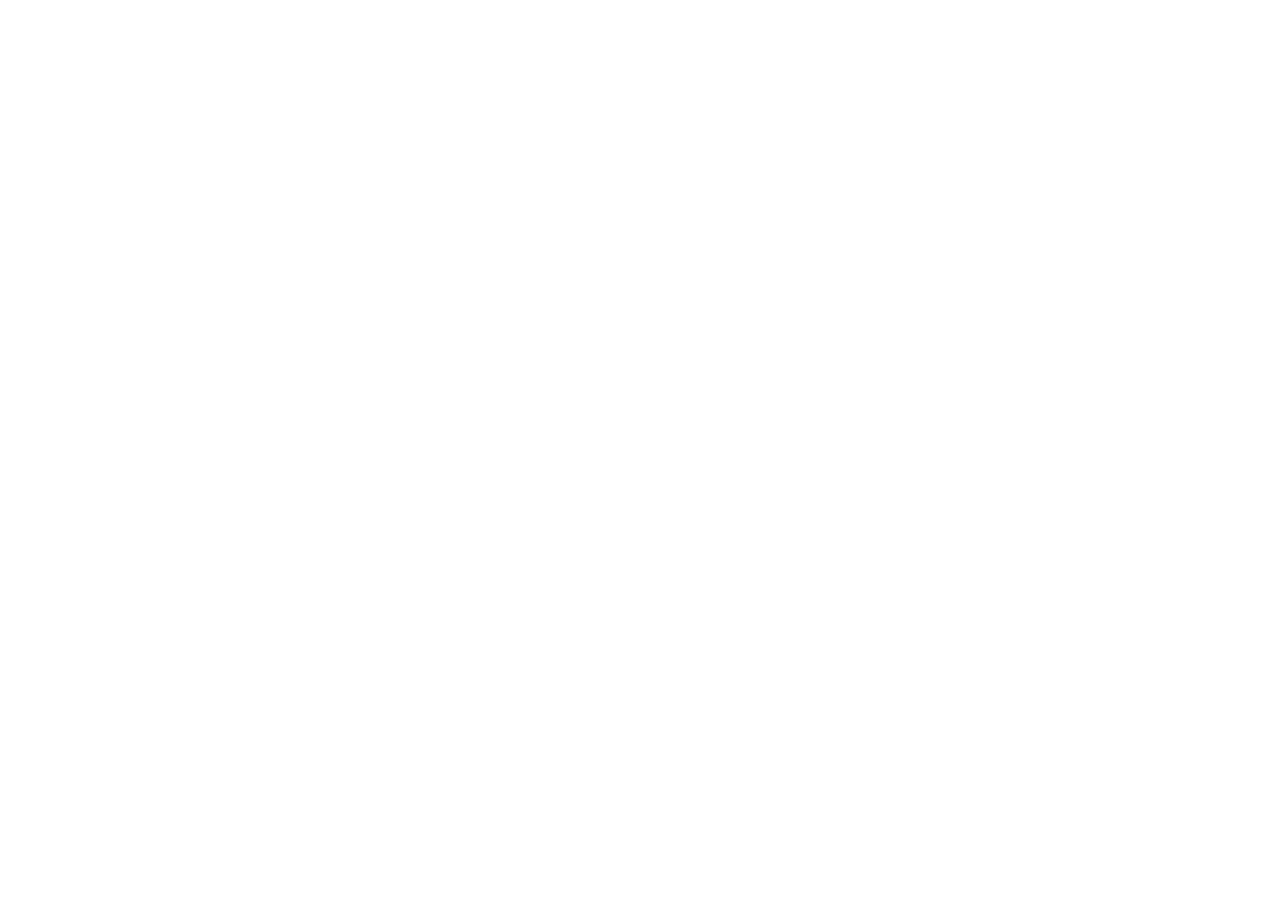
==== HTML SKELETON/index.html @ 5bbc4f84 "added skeleton" ====
<!-- Put your HTML HERE, make sure to connect your style.css sheet -->

<!DOCTYPE html>
<html>
<head>
    <title>hmtl-layout second</title>
    <meta charset="utf-8">
    <meta name="viewport" content="width=device-width, initial-scale=1">

    <!-- RESET -->
    <link rel="stylesheet" href="./styles/reset.css">

    <!-- STYLES -->
    <link rel="stylesheet" href="./styles/main.css">


</head>
  <body>



  

  </body>
</html>
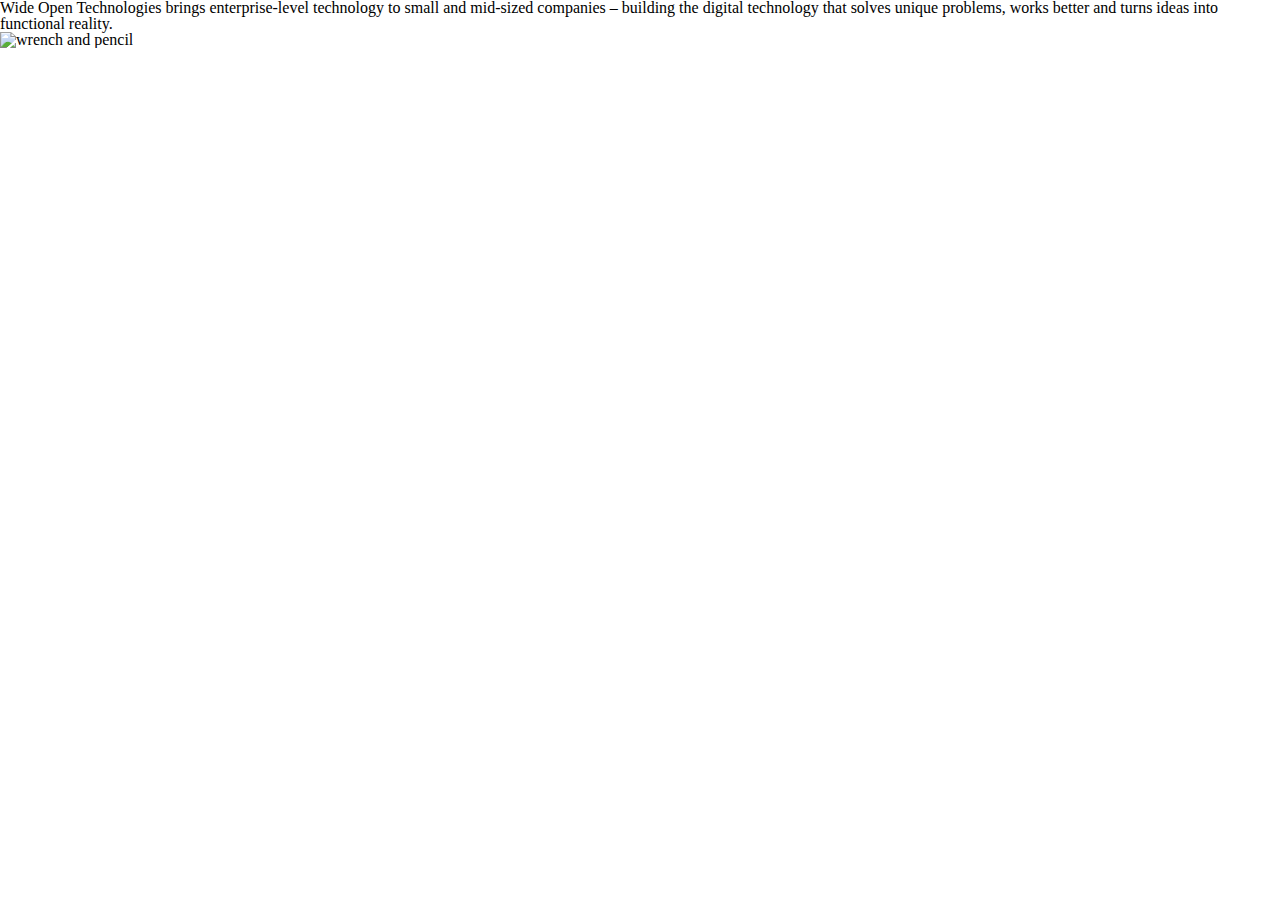
==== commit d0ab67c0: "top section complete" ====
--- a/HTML SKELETON/index.html
+++ b/HTML SKELETON/index.html
@@ -1,9 +1,9 @@
 <!-- Put your HTML HERE, make sure to connect your style.css sheet -->
 
 <!DOCTYPE html>
-<html>
+<html lang="eng-us">
 <head>
-    <title>hmtl-layout second</title>
+    <title>Wide Open</title>
     <meta charset="utf-8">
     <meta name="viewport" content="width=device-width, initial-scale=1">
 
@@ -17,9 +17,89 @@
 </head>
   <body>
 
+    <main class="wrapper">
+
+      <section class="top-home-main">
+
+          <section class="main-logo">
+
+            <img src="img/wot-logo-whitex2.svg" alt="compressed menu" />
+
+          </section>
 
 
-  
+          <section class="dropdown-container">
+
+            <section class="hamburger">
+
+                <img src="img/white-hamburger.png" alt="logo" />
+
+                    <section class="dropdown-content">
+                        <a href="#">SERVICES</a>
+                        <a href="#">COMPANY</a>
+                        <a href="#">PORTFOLIO</a>
+                        <a href="#">CAREERS</a>
+                        <a href="#">BLOG</a>
+                        <a href="#">CONTRACT</a>
+                    </section>
+
+            </section>
+
+          </section>
+
+          <section class="header-text">
+
+            <h2 id = "digital">Your Digital</h2>
+            <h2 id = "huge-h2">Workshop</h2>
+
+              <section class = "accent-bars">
+
+                <div class="d-bar">
+
+                </div>
+
+                <h3>Building Business <font class="orange">Solutions</font> & Bright <font class="green">Ideas</font></h3>
+
+                <div class="d-bar">
+
+                </div>
+
+              </section>
+
+          </section>
+
+          <section class="header-button-area">
+
+            <button class="header-button">Learn More</button>
+
+          </section>
+
+      </section>
+
+
+      <section class="how">
+
+        <p>
+          Wide Open Technologies brings enterprise-level technology
+          to small and mid-sized companies – building the digital technology that
+          solves unique problems, works better and turns ideas into functional reality.
+        </p>
+
+        <img src=""/img/tool1.PNG"" alt="wrench and pencil" />
+
+
+      </section>
+
+
+      <footer class="main-footer">
+
+
+
+      </footer>
+
+
+
+    </main>
 
   </body>
 </html>
--- a/HTML SKELETON/styles/main.css
+++ b/HTML SKELETON/styles/main.css
@@ -0,0 +1,193 @@
+@import url(https://fonts.googleapis.com/css?family=Oswald:400,300,700);
+@import url(https://fonts.googleapis.com/css?family=Open+Sans:400,300,600,700);
+@import url(https://fonts.googleapis.com/css?family=Lato:400,300,700);
+@import url(https://fonts.googleapis.com/css?family=Roboto:400,300,500,700);
+
+*, *:before, *:active{
+
+  box-sizing: inherit;
+}
+
+.top-home-main{
+
+  width: 100%;
+  height: 400px;
+  background: url(../img/background.jpg);
+  background-position: center;
+  background-repeat: no-repeat;
+  background-size: cover;
+  position: relative;
+  /*display: flex;
+  justify-content: space-between;
+  align-items: center;*/
+
+}
+
+.main-logo{
+
+  height: 65px;
+  width: 150px;
+  position: absolute;
+  top:4vh;
+  left:5%;
+
+}
+
+.dropdown-container{
+
+  position: relative;
+  z-index: 1000;
+
+}
+
+.hamburger{
+
+
+  width: 50px;
+  height: 50px;
+  position: absolute;
+  top: 3vh;
+  right: 1%;
+
+}
+
+.hamburger img{
+
+  background-position: center;
+  background-repeat: no-repeat;
+  background-size:contain;
+  width: 100%;
+}
+
+.dropdown-content {
+    display: none;
+    position: absolute;
+    background-color: #687175;
+    min-width: 95vw;
+
+
+    height: 300px;
+    right:0;
+    top: 8vh;
+
+
+}
+
+.dropdown-content a {
+    padding: 17px 16px;
+    text-decoration: none;
+    display: block;
+    color: white;
+    font-family: Open Sans, sans-serif;
+}
+
+.hamburger:hover .dropdown-content {
+    display: block;
+}
+
+
+@media (min-width: 700px) {
+
+.top-home-main{
+  display: none;
+}
+
+.hamburger{
+  display: none;
+}
+
+}
+
+.header-text{
+  width: 100%;
+  position: absolute;
+  top: 10vh;
+}
+
+.header-text h2{
+
+  color: white;
+  font-family: Open Sans, sans-serif;
+  text-align: center;
+  padding-bottom: 10px;
+
+}
+
+
+#digital{
+
+  font-size: 23px;
+  padding-bottom: 10px;
+}
+
+#huge-h2{
+
+  font-size: 80px;
+}
+
+.accent-bars{
+
+  width: 80%;
+  display: flex;
+  justify-content: space-between;
+  align-items: center;
+  margin: auto;
+
+}
+
+.d-bar{
+  background: #fff;
+  height: 10px;
+  width: 20%;
+}
+
+.header-text h3{
+
+  color: white;
+  font-family: Open Sans, sans-serif;
+  text-align: center;
+  width: 50%;
+
+}
+
+.orange{
+
+  color: #f37b39;
+}
+
+.green{
+
+  color: #b5cc35;
+}
+
+.header-button-area{
+
+  width: 100%;
+  position: absolute;
+  bottom:30px;
+
+  display: flex;
+  justify-content:center;
+
+}
+
+.header-button{
+
+  width: 80%;
+  height: 50px;
+  border-radius: 50px;
+  border-color: #b5cc35;
+  border-width: 3px;
+  border-style: solid;
+  background: none;
+  color: #b5cc35;
+  font-size: 20px;
+
+}
+
+.header-button:hover{
+
+  background: #b5cc35;
+  color: #fff;
+
+}
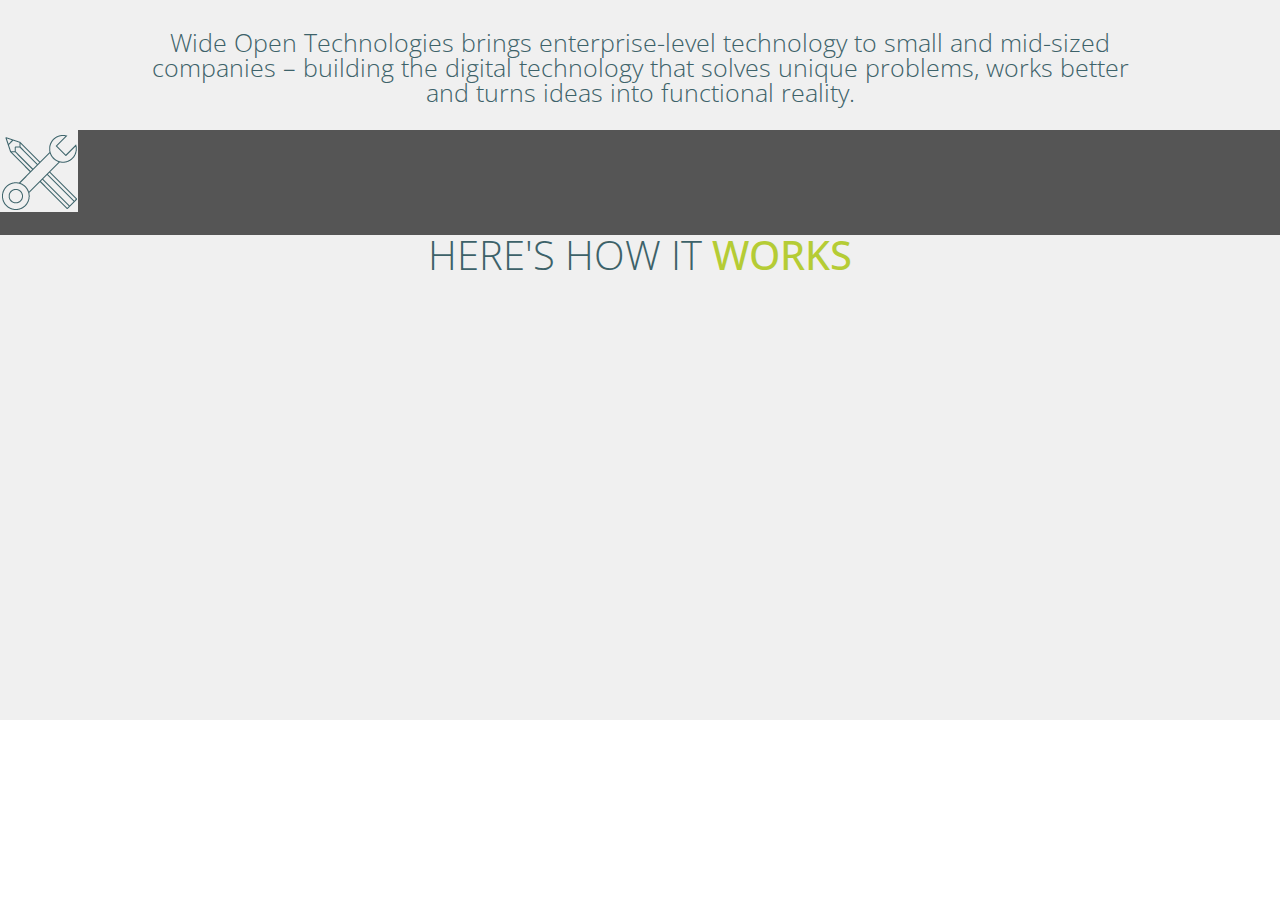
==== commit a7fad667: "second section complete" ====
--- a/HTML SKELETON/index.html
+++ b/HTML SKELETON/index.html
@@ -58,7 +58,7 @@
 
                 </div>
 
-                <h3>Building Business <font class="orange">Solutions</font> & Bright <font class="green">Ideas</font></h3>
+                <h3>Building Business <span class="orange">Solutions</span> & Bright <span class="green">Ideas</span></h3>
 
                 <div class="d-bar">
 
@@ -79,14 +79,26 @@
 
       <section class="how">
 
-        <p>
-          Wide Open Technologies brings enterprise-level technology
-          to small and mid-sized companies – building the digital technology that
-          solves unique problems, works better and turns ideas into functional reality.
-        </p>
+        <section class="summary-container">
+          <p>
+            Wide Open Technologies brings enterprise-level technology
+            to small and mid-sized companies – building the digital technology that
+            solves unique problems, works better and turns ideas into functional reality.
+          </p>
+        </section>
 
-        <img src=""/img/tool1.PNG"" alt="wrench and pencil" />
 
+        <section class="tool-container">
+
+            <img src="img/tool1.PNG" alt="wrench and pencil" />
+
+        </section>
+
+        <section class="quote-container">
+
+            <h2>HERE'S HOW IT <span class="green" id = "bold">WORKS</span></h2>
+
+        </section>
 
       </section>
 
--- a/HTML SKELETON/styles/main.css
+++ b/HTML SKELETON/styles/main.css
@@ -17,9 +17,6 @@
   background-repeat: no-repeat;
   background-size: cover;
   position: relative;
-  /*display: flex;
-  justify-content: space-between;
-  align-items: center;*/
 
 }
 
@@ -65,7 +62,6 @@
     background-color: #687175;
     min-width: 95vw;
 
-
     height: 300px;
     right:0;
     top: 8vh;
@@ -78,7 +74,7 @@
     text-decoration: none;
     display: block;
     color: white;
-    font-family: Open Sans, sans-serif;
+    font-family: Lato, sans-serif;
 }
 
 .hamburger:hover .dropdown-content {
@@ -107,7 +103,7 @@
 .header-text h2{
 
   color: white;
-  font-family: Open Sans, sans-serif;
+  font-family: Lato, sans-serif;
   text-align: center;
   padding-bottom: 10px;
 
@@ -191,3 +187,63 @@
   color: #fff;
 
 }
+
+.how{
+
+  height: 80vh;
+  width: 100%;
+  background: #f0f0f0;
+}
+
+.summary-container{
+
+  display: flex;
+  justify-content:center;
+  padding-bottom: 25px;
+}
+
+.how p{
+
+  font-family: Open Sans;
+  font-weight: 200;
+  font-size: 25px;
+  color: #3d6269;
+  text-align: center;
+  width: 80%;
+  padding-top: 30px;
+}
+
+.tool-container{
+  width: 100%;
+
+  padding-bottom: 20px;
+  background: #555;
+
+
+}
+.quote-container{
+  width: 100%;
+
+
+}
+
+.tool-container img{
+
+  text-align: center;
+}
+
+.how h2{
+
+  color: #3d6269;
+  font-family: Open Sans;
+  font-weight: 300;
+  font-size: 40px;
+  text-align: center;
+  width: 60%;
+  margin: auto;
+}
+
+#bold{
+
+  font-weight: 500;
+}
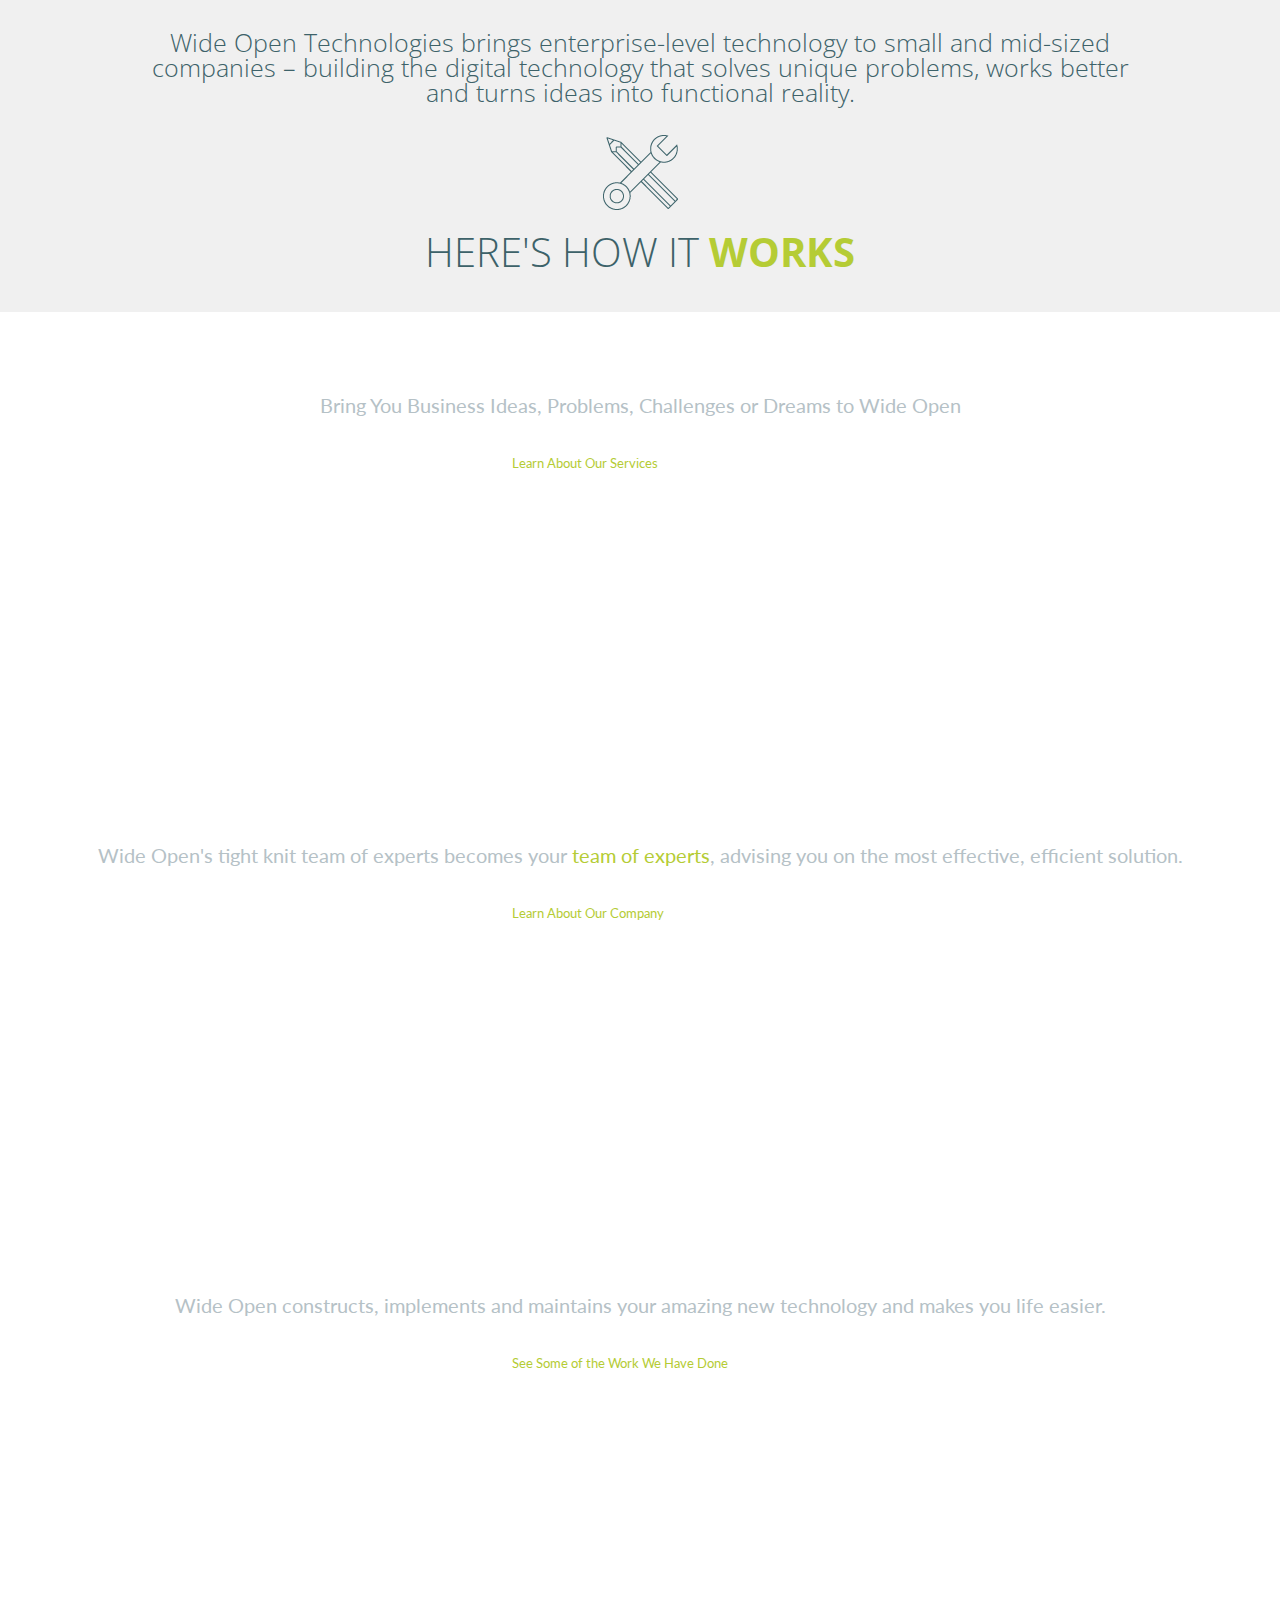
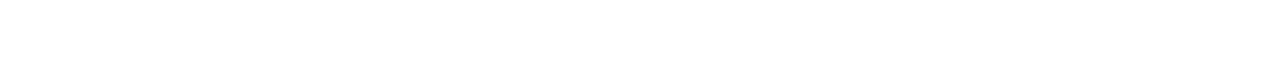
==== commit 74f72a12: "finished section 6" ====
--- a/HTML SKELETON/index.html
+++ b/HTML SKELETON/index.html
@@ -102,6 +102,96 @@
 
       </section>
 
+      <section class="pitch">
+
+        <section class="pitch-area">
+
+          <div class="pitch-image">
+
+            <img src="img/tool2.PNG" alt="" />
+
+          </div>
+
+          <div class="pitch-quote">
+
+            <h3>Bring You Business Ideas, Problems, Challenges or Dreams to Wide Open</h3>
+
+          </div>
+
+          <div class="pitch-link">
+
+            <a href="#">Learn About Our Services</a>
+
+          </div>
+
+          <div class="pitch-arrow">
+
+            <img src="img/toolarrow.PNG" alt="" />
+
+          </div>
+
+        </section>
+
+        <section class="pitch-area">
+
+          <div class="pitch-image">
+
+            <img src="img/tool3.PNG" alt="" />
+
+          </div>
+
+          <div class="pitch-quote">
+
+            <h3>Wide Open's tight knit team of experts becomes your <span class="green">team of experts</span>, advising you on the most effective, efficient solution.</h3>
+
+          </div>
+
+          <div class="pitch-link">
+
+            <a href="#">Learn About Our Company</a>
+
+          </div>
+
+          <div class="pitch-arrow">
+
+            <img src="img/toolarrow.PNG" alt="" />
+
+          </div>
+
+        </section>
+
+        <section class="pitch-area">
+
+          <div class="pitch-image">
+
+            <img src="img/tool4.PNG" alt="" />
+
+          </div>
+
+          <div class="pitch-quote">
+
+            <h3>Wide Open constructs, implements and maintains your amazing new technology and makes you life easier.</h3>
+
+          </div>
+
+          <div class="pitch-link">
+
+            <a href="#">See Some of the Work We Have Done</a>
+
+          </div>
+
+          <div class="pitch-arrow">
+
+            <img src="img/toolarrow.PNG" alt="" />
+
+          </div>
+
+        </section>
+
+
+
+      </section>
+
 
       <footer class="main-footer">
 
--- a/HTML SKELETON/styles/main.css
+++ b/HTML SKELETON/styles/main.css
@@ -190,7 +190,7 @@
 
 .how{
 
-  height: 80vh;
+  /*height: 80vh;*/
   width: 100%;
   background: #f0f0f0;
 }
@@ -217,13 +217,14 @@
   width: 100%;
 
   padding-bottom: 20px;
-  background: #555;
+  display: flex;
+  justify-content: center;
+  /*align-items: center;*/
 
 
 }
 .quote-container{
   width: 100%;
-
 
 }
 
@@ -241,9 +242,73 @@
   text-align: center;
   width: 60%;
   margin: auto;
+  padding-bottom: 40px;
 }
 
 #bold{
 
-  font-weight: 500;
-}
+  font-weight: 700;
+}
+
+.pitch-area{
+
+  height: 50vh;
+  width: 100%;
+  display: inline-block;
+
+
+}
+
+.pitch-image{
+
+  width: 140px;
+  margin: auto;
+
+}
+
+.pitch-image img{
+
+  padding-top: 40px;
+  width: 100%;
+  padding-bottom: 40px;
+}
+
+.pitch-quote{
+
+  display: flex;
+  justify-content: center;
+
+}
+
+.pitch-quote h3{
+
+  color: #b5c1c6;
+  font-family: Lato,sans-serif;
+  font-size: 20px;
+  width: 90%;
+  padding-bottom: 40px;
+  text-align: center;
+}
+
+.pitch-link {
+  width: 20%;
+  margin: auto;
+
+}
+
+.pitch-link a{
+  color: #b5cc35;
+  text-decoration: none;
+  font-family: Lato, sans-serif;
+  font-size: 13px;
+  text-align: center;
+
+}
+
+.pitch-arrow{
+
+  padding-top: 10px;
+  text-align: center;
+
+  width: 100%;
+}
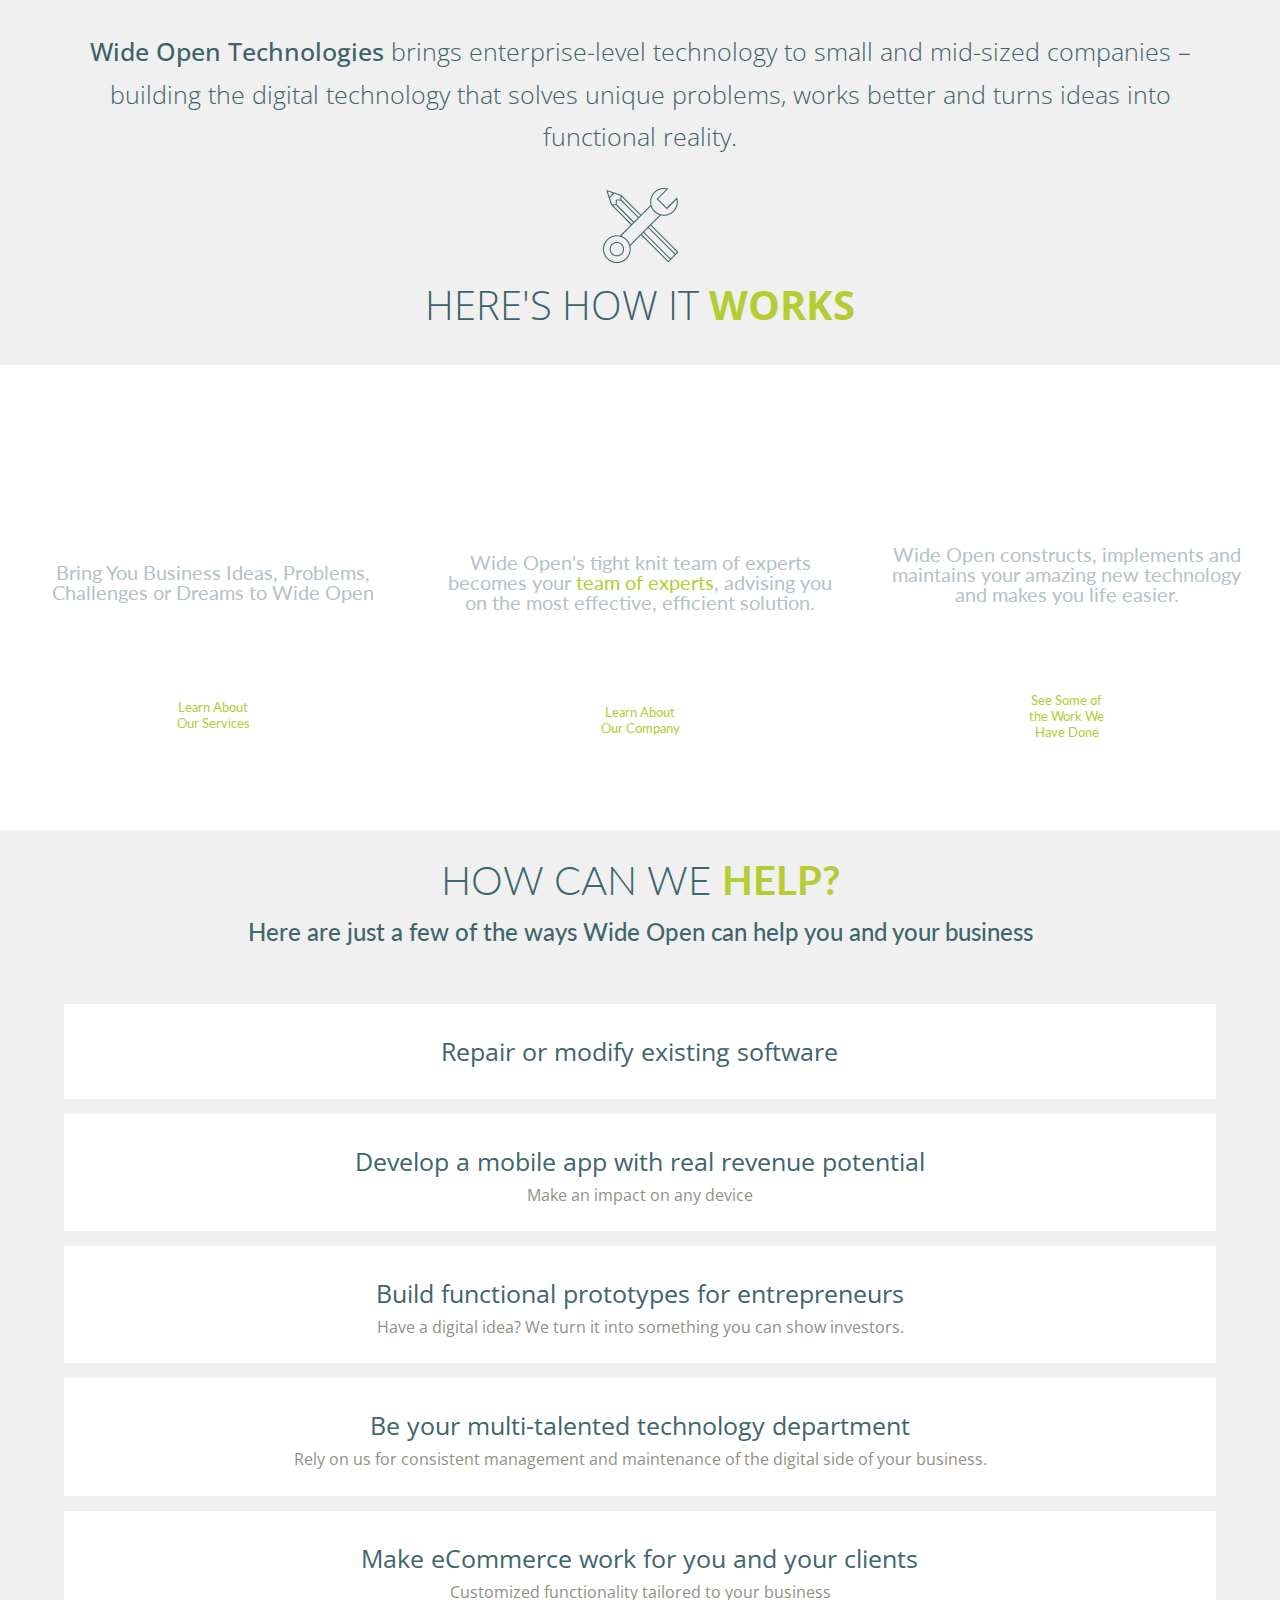
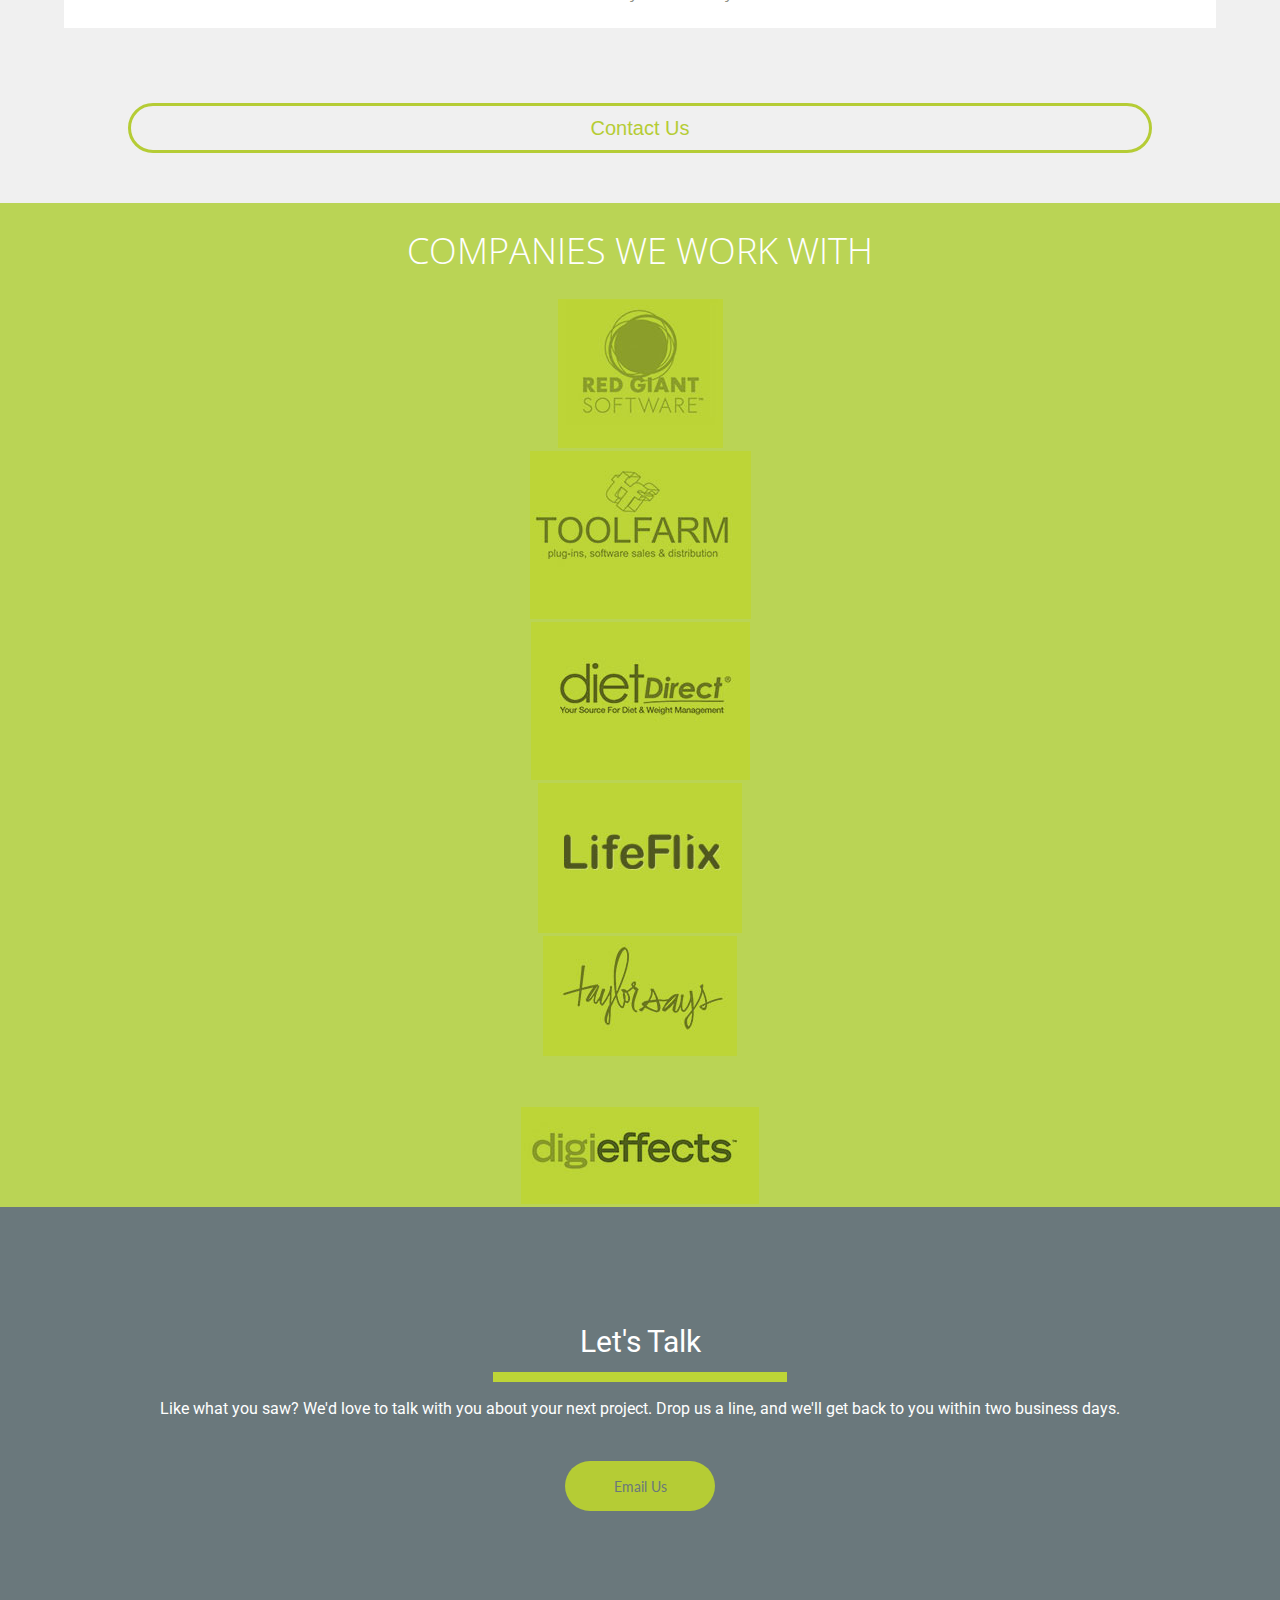
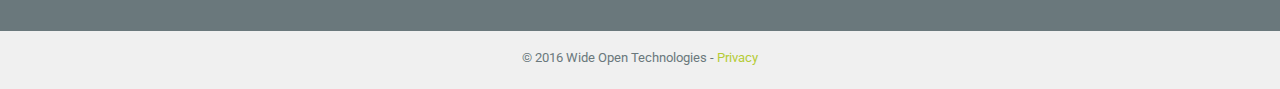
==== commit 07c1fa20: "completed iphone size page" ====
--- a/HTML SKELETON/index.html
+++ b/HTML SKELETON/index.html
@@ -70,7 +70,7 @@
 
           <section class="header-button-area">
 
-            <button class="header-button">Learn More</button>
+            <button class="clear-button">Learn More</button>
 
           </section>
 
@@ -81,7 +81,7 @@
 
         <section class="summary-container">
           <p>
-            Wide Open Technologies brings enterprise-level technology
+            <span id="semi-bold">Wide Open Technologies</span> brings enterprise-level technology
             to small and mid-sized companies – building the digital technology that
             solves unique problems, works better and turns ideas into functional reality.
           </p>
@@ -188,13 +188,142 @@
 
         </section>
 
-
+      </section>
+
+      <section class="help">
+
+        <section class="help-summary">
+
+          <h2>HOW CAN WE <span class="green" id="bold">HELP?</span></h2>
+
+          <h3>Here are just a few of the ways Wide Open can help you and your business</h3>
+
+        </section>
+
+        <section class="help-table">
+
+          <section class="help-type">
+            <h4>Repair or modify existing software</h4>
+          </section>
+
+          <section class="help-type">
+            <h4>Develop a mobile app with real revenue potential</h4>
+            <h5>Make an impact on any device</h5>
+          </section>
+
+          <section class="help-type">
+            <h4>Build functional prototypes for entrepreneurs</h4>
+            <h5>Have a digital idea? We turn it into something you can show investors.</h5>
+          </section>
+
+          <section class="help-type">
+            <h4>Be your multi-talented technology department</h4>
+            <h5>Rely on us for consistent management and maintenance of the digital side of your business.</h5>
+          </section>
+
+          <section class="help-type">
+            <h4>Make eCommerce work for you and your clients</h4>
+            <h5>Customized functionality tailored to your business</h5>
+          </section>
+
+        </section>
+
+        <section class="help-button-area">
+
+        <button class="clear-button">Contact Us</button>
+
+      </section>
+
+      <section class="partner-companies">
+
+        <h2>COMPANIES WE WORK WITH</h2>
+
+        <div class="partner-logo-container">
+
+          <img src="img/logos/1.png" alt="" />
+
+        </div>
+
+        <div class="partner-logo-container">
+
+          <img src="img/logos/2.png" alt="" />
+
+        </div>
+
+        <div class="partner-logo-container">
+
+          <img src="img/logos/3.png" alt="" />
+
+        </div>
+
+        <div class="partner-logo-container">
+
+          <img src="img/logos/4.png" alt="" />
+
+        </div>
+
+        <div class="partner-logo-container">
+
+          <img src="img/logos/5.png" alt="" />
+
+        </div>
+
+        <div class="partner-logo-container">
+
+          <img src="img/logos/6.png" alt="" />
+
+        </div>
+
+        <div class="partner-logo-container">
+
+          <img src="img/logos/7.png" alt="" />
+
+        </div>
+
+        <div class="partner-logo-container">
+
+          <img src="img/logos/8.png" alt="" />
+
+        </div>
+
+        <div class="partner-logo-container">
+
+          <img src="img/logos/9.png" alt="" />
+
+        </div>
+
+      </section>
+
+
+      <section class="contact-us">
+
+        <section class="contact-info">
+
+          <h2>Let's Talk</h2>
+
+          <div class="green-bar">
+
+          </div>
+
+          <p>
+            Like what you saw? We'd love to talk with you about your next project.
+             Drop us a line, and we'll get back to you within two business days.
+          </p>
+
+          <button class="green-button">Email Us</button>
+
+        </section>
 
       </section>
 
 
       <footer class="main-footer">
 
+        <section class="footer-info">
+
+            <h6>© 2016 Wide Open Technologies - <span class="green">Privacy</span></h6>
+
+        </section>
 
 
       </footer>
--- a/HTML SKELETON/styles/main.css
+++ b/HTML SKELETON/styles/main.css
@@ -82,17 +82,7 @@
 }
 
 
-@media (min-width: 700px) {
-
-.top-home-main{
-  display: none;
-}
-
-.hamburger{
-  display: none;
-}
-
-}
+
 
 .header-text{
   width: 100%;
@@ -167,7 +157,7 @@
 
 }
 
-.header-button{
+.clear-button{
 
   width: 80%;
   height: 50px;
@@ -181,7 +171,7 @@
 
 }
 
-.header-button:hover{
+.clear-button:hover{
 
   background: #b5cc35;
   color: #fff;
@@ -200,6 +190,7 @@
   display: flex;
   justify-content:center;
   padding-bottom: 25px;
+  line-height: 1.7;
 }
 
 .how p{
@@ -209,7 +200,7 @@
   font-size: 25px;
   color: #3d6269;
   text-align: center;
-  width: 80%;
+  width: 90%;
   padding-top: 30px;
 }
 
@@ -250,11 +241,39 @@
   font-weight: 700;
 }
 
+#semi-bold{
+
+  font-weight: 500;
+}
+
+.pitch{
+
+  display: flex;
+  justify-content:center;
+  align-items: center;
+  flex-direction: column;
+
+
+  margin-bottom: 15px;
+  /*height: 50vh;*/
+
+
+}
+
 .pitch-area{
 
   height: 50vh;
-  width: 100%;
-  display: inline-block;
+  width: calc(100%/1.2);
+  /*display: inline-block;*/
+  /*background: #555;*/
+
+  display: flex;
+  justify-content:space-between;;
+  align-items:center;
+  flex-direction: column;
+  ;
+
+
 
 
 }
@@ -293,6 +312,7 @@
 .pitch-link {
   width: 20%;
   margin: auto;
+  text-align: center;
 
 }
 
@@ -301,7 +321,7 @@
   text-decoration: none;
   font-family: Lato, sans-serif;
   font-size: 13px;
-  text-align: center;
+
 
 }
 
@@ -312,3 +332,201 @@
 
   width: 100%;
 }
+
+.help{
+
+  background: #f0f0f0;
+}
+
+.help-summary{
+
+  color: #40666d;
+  width: 100%;
+
+  display: flex;
+  justify-content:center;
+  align-items: center;
+  flex-direction: column;
+
+}
+
+.help-summary h2{
+
+  font-family: Lato;
+  font-size: 40px;
+  font-weight: 300;
+  width: 70%;
+  text-align: center;
+  padding-top: 30px;
+  padding-bottom: 20px;
+
+}
+
+.help-summary h3{
+
+  font-family: Lato;
+  font-size: 24px;
+  font-weight: 500;
+  width: 90%;
+  text-align: center;
+  padding-bottom: 60px;
+}
+
+.help-table{
+
+  width: 100%;
+  display: flex;
+  justify-content:center;
+  align-items: center;
+  flex-direction: column;
+  margin-bottom: 60px;
+
+}
+
+.help-type {
+  background-color: #fff;
+  margin-bottom: 15px;
+  width: 90%;
+  padding: 25px;
+  display: flex;
+  justify-content:center;
+  align-items: center;
+  flex-direction: column;
+
+}
+
+.help-type h4{
+
+  color: #40666d;
+  font-size: 25px;
+  text-align: center;
+  width: 90%;
+  font-family:Open Sans;
+  margin: 10px;
+}
+
+.help-type h5{
+
+  color: #909085;
+  text-align: center;
+  width: 80%;
+  font-family:Open Sans;
+  line-height: 1.4;
+
+}
+
+.help-button-area{
+
+  width: 100%;
+  display: flex;
+  justify-content:center;
+  padding-bottom: 50px;
+
+}
+
+.partner-companies{
+
+  background: #bad455;
+  width: 100%;
+
+  display: flex;
+  justify-content:center;
+  align-items: center;
+  flex-direction: column;
+
+}
+
+.partner-companies h2{
+
+  color: white;
+  font-size: 36px;
+  font-family: Open Sans;
+  font-weight: 300;
+  text-align: center;
+  width: 80%;
+  padding-top: 30px;
+  padding-bottom: 30px;
+
+}
+
+.contact-us{
+
+  background: #6a787c;
+  font-family: Roboto;
+  color: #fff;
+  text-align: center;
+  margin-bottom: 20px;
+}
+
+.contact-info{
+  width: 100%;
+  display: flex;
+  justify-content:center;
+  align-items: center;
+  flex-direction: column;
+  padding-top: 120px;
+  padding-bottom:120px;
+}
+
+.contact-us h2{
+
+  width: 100%;
+  font-size: 30px;
+  padding-bottom: 15px;
+}
+
+.green-bar{
+
+  width: 23%;
+  height: 10px;
+  background: #bdd537;
+  margin-bottom: 15px;
+}
+
+.contact-us p{
+
+  line-height: 1.5;
+  font-size: 16px;
+  padding-bottom: 40px;
+}
+
+.green-button{
+
+  width: 150px;
+  height: 50px;
+  border-radius: 50px;
+  background: #b5cc35;
+  font-size: 14px;
+  color: #6a787c;
+  font-family: Lato;
+
+}
+
+
+.main-footer{
+
+  background: #f0f0f0;
+  color: #6a787c;
+  font-family: Roboto;
+  font-size: 13px;
+  text-align: center;
+  padding-bottom: 25px;
+}
+
+@media (min-width: 990px) {
+
+    .top-home-main{
+      display: none;
+    }
+
+    .hamburger{
+      display: none;
+    }
+
+    .pitch {
+      /*-webkit-flex-direction: row;*/
+      flex-direction: row;
+
+    }
+
+}
